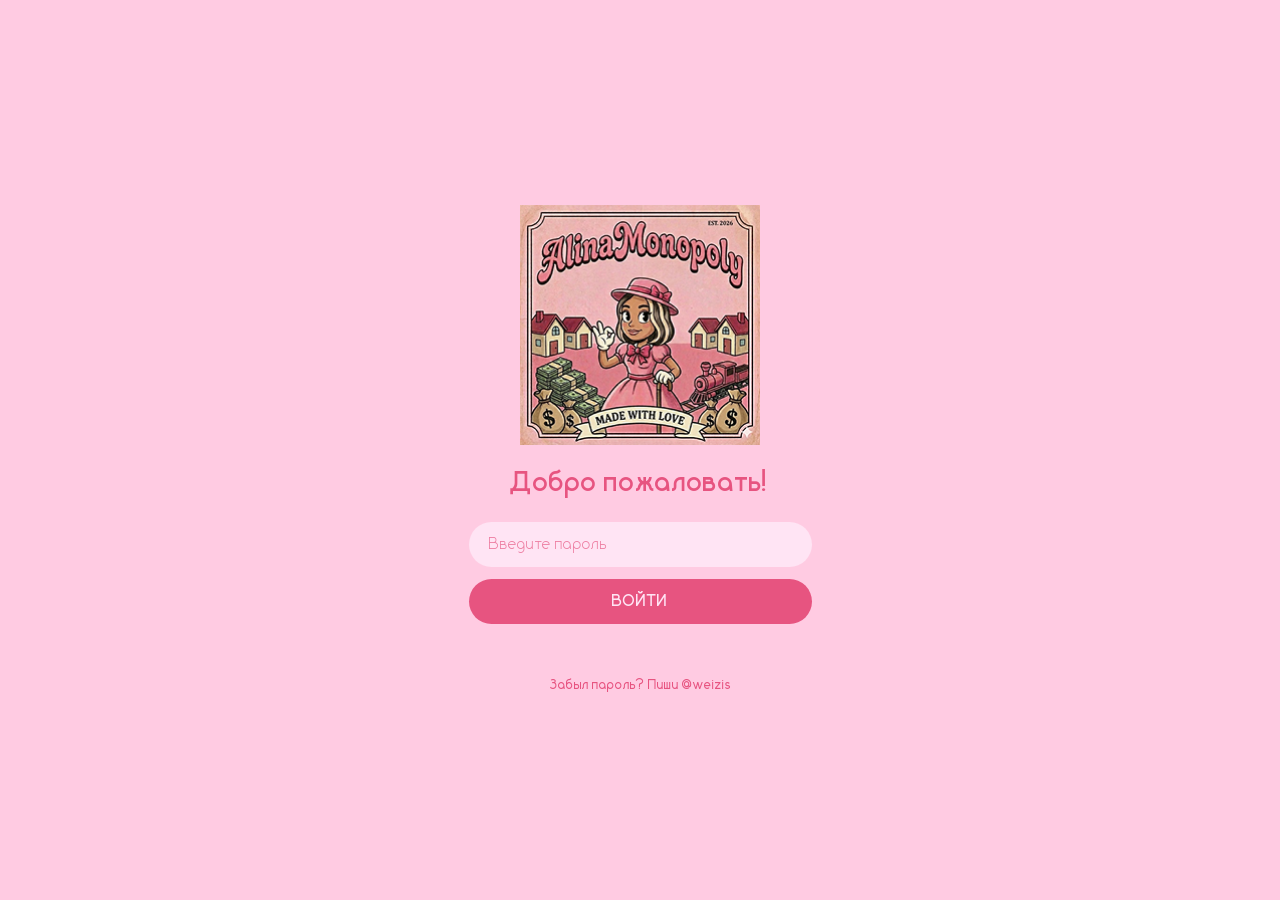
==== index.html @ 822ba127 "Исправление ошибок с названиями страниц" ====
<!DOCTYPE html>
<html lang="ru">
<head>
    <meta charset="UTF-8">
    <meta name="viewport" content="width=device-width, initial-scale=1.0, maximum-scale=1.0, user-scalable=no, viewport-fit=cover">
    <meta name="apple-mobile-web-app-capable" content="yes">
    <title>Alina Monopoly</title>
    <link rel="stylesheet" href="style.css">
    <script src="users.js"></script>
</head>
<body class="login-page">
    <div class="container">
        <div class="content">
            <div class="photo-wrapper">
                <img src="assets/logo.png" alt="Alina Monopoly" class="profile-photo">
            </div>
            

            <h1 class="welcome-title">Добро пожаловать!</h1>
            

            <form id="loginForm">
                <input type="password" id="password" class="input-field" placeholder="Введите пароль">
                <button type="submit" class="login-btn">ВОЙТИ</button>
            </form>

            <div class="bottom-text"><br>Забыл пароль? Пиши <a href="https://t.me/weizis" target="_blank" style="color:#E75480; text-decoration:none;">@weizis</a></div>
        </div>
    </div>
    
    <script>
        const loginForm = document.getElementById('loginForm');
        const passwordInput = document.getElementById('password');
        
        function showNotification(message, isError = true) {
            const existing = document.querySelector('.notification');
            if (existing) existing.remove();
            
            const notification = document.createElement('div');
            notification.className = 'notification';
            notification.textContent = message;
            notification.style.cssText = `
                position: fixed;
                top: 20px;
                left: 50%;
                transform: translateX(-50%);
                background: ${isError ? '#E75480' : '#4CAF50'};
                color: #FFE4F4;
                padding: 12px 20px;
                border-radius: 30px;
                font-size: 14px;
                font-weight: 500;
                z-index: 1000;
                text-align: center;
                animation: fadeInOut 2.5s ease;
                max-width: 90vw;
                white-space: normal;
            `;
            
            document.body.appendChild(notification);
            
            setTimeout(() => {
                if (notification.parentNode) notification.remove();
            }, 2500);
        }
        
        loginForm.addEventListener('submit', (e) => {
            e.preventDefault();
            
            const password = passwordInput.value.trim();
            
            if (!password) {
                showNotification('Пожалуйста, введите пароль');
                passwordInput.style.animation = 'shake 0.3s ease';
                setTimeout(() => {
                    passwordInput.style.animation = '';
                }, 300);
                return;
            }
            
            // Ищем пользователя по паролю
            const user = users.find(u => u.password === password);
            
            if (user) {
                // Сохраняем пользователя в localStorage
                localStorage.setItem('currentUser', JSON.stringify(user));
                showNotification(`Добро пожаловать, ${user.name}!`, false);
                
                // Переход на профиль
                setTimeout(() => {
                    window.location.href = 'profile.html';
                }, 500);
            } else {
                showNotification('Неверный пароль');
                passwordInput.value = '';
                passwordInput.style.animation = 'shake 0.3s ease';
                setTimeout(() => {
                    passwordInput.style.animation = '';
                }, 300);
            }
        });
        
        // Анимация тряски
        const style = document.createElement('style');
        style.textContent = `
            @keyframes shake {
                0%, 100% { transform: translateX(0); }
                25% { transform: translateX(-5px); }
                75% { transform: translateX(5px); }
            }
            @keyframes fadeInOut {
                0% { opacity: 0; transform: translateX(-50%) translateY(-20px); }
                15% { opacity: 1; transform: translateX(-50%) translateY(0); }
                85% { opacity: 1; transform: translateX(-50%) translateY(0); }
                100% { opacity: 0; transform: translateX(-50%) translateY(-20px); }
            }
        `;
        document.head.appendChild(style);
        
        // Поддержка Enter
        passwordInput.addEventListener('keypress', (e) => {
            if (e.key === 'Enter') {
                e.preventDefault();
                loginForm.dispatchEvent(new Event('submit'));
            }
        });
    </script>
</body>
</html>
---- style.css ----
/* RESET */
* {
    margin: 0;
    padding: 0;
    box-sizing: border-box;
    -webkit-tap-highlight-color: transparent;
}

/* ===== ПРАВИЛЬНОЕ ПОДКЛЮЧЕНИЕ ШРИФТА ===== */
/* Thin */
@font-face {
    font-family: 'Cruinn';
    src: url('fonts/Cruinn Thin.ttf') format('truetype');
    font-weight: 100;
    font-style: normal;
    font-display: swap;
}

/* Light */
@font-face {
    font-family: 'Cruinn';
    src: url('fonts/Cruinn Light.ttf') format('truetype');
    font-weight: 300;
    font-style: normal;
    font-display: swap;
}

/* Regular */
@font-face {
    font-family: 'Cruinn';
    src: url('fonts/Cruinn Regular.ttf') format('truetype');
    font-weight: 400;
    font-style: normal;
    font-display: swap;
}

/* Medium */
@font-face {
    font-family: 'Cruinn';
    src: url('fonts/Cruinn Medium.ttf') format('truetype');
    font-weight: 500;
    font-style: normal;
    font-display: swap;
}

/* Bold */
@font-face {
    font-family: 'Cruinn';
    src: url('fonts/Cruinn Bold.ttf') format('truetype');
    font-weight: 700;
    font-style: normal;
    font-display: swap;
}

/* Black */
@font-face {
    font-family: 'Cruinn';
    src: url('fonts/Cruinn Black.ttf') format('truetype');
    font-weight: 900;
    font-style: normal;
    font-display: swap;
}

/* Базовые стили для body - по умолчанию для всех страниц кроме главной и входа */
body {
    min-height: 100vh;
    background: #FFE8F2;
    font-family: 'Cruinn', -apple-system, BlinkMacSystemFont, 'Segoe UI', sans-serif;
    display: flex;
    flex-direction: column;
    position: relative;
}

/* Специальный фон для главной страницы */
body.home-page {
    background: #FFCBE2;
}

/* Специальный фон для страницы входа */
body.login-page {
    background: #FFCBE2;
}

/* ===== СТИЛИ ДЛЯ СТРАНИЦЫ ВХОДА ===== */
.container {
    width: 100%;
    max-width: 375px;
    margin: 0 auto;
    display: flex;
    align-items: center;
    justify-content: center;
    min-height: 100vh;
}

.content {
    display: flex;
    flex-direction: column;
    align-items: center;
    gap: 24px;
    width: 100%;
    padding: 20px 16px;
}

/* Фото 240x240 */
.photo-wrapper {
    width: 240px;
    height: 240px;
    margin: 0 auto;
}

.profile-photo {
    width: 100%;
    height: 100%;
    object-fit: cover;
    display: block;
}

/* Текст приветствия */
.welcome-title {
    font-size: 28px;
    font-weight: 700;
    font-family: 'Cruinn', sans-serif;
    color: #E75480;
    text-align: center;
    letter-spacing: -0.3px;
}

/* Форма */
form {
    width: 100%;
    display: flex;
    flex-direction: column;
    gap: 12px;
}

/* Поле ввода */
.input-field {
    width: 100%;
    background: #FFE4F4;
    border: none;
    border-radius: 30px;
    padding: 14px 20px;
    font-size: 16px;
    font-weight: 400;
    color: #E75480;
    outline: none;
    font-family: 'Cruinn', sans-serif;
    transition: all 0.2s ease;
}

.input-field::placeholder {
    color: #E75480;
    opacity: 0.7;
    font-weight: 400;
    font-family: 'Cruinn', sans-serif;
}

.input-field:focus {
    outline: 2px solid #E75480;
    outline-offset: 2px;
}

/* Кнопка */
.login-btn {
    width: 100%;
    background: #E75480;
    border: none;
    border-radius: 30px;
    padding: 14px 20px;
    font-size: 16px;
    font-weight: 700;
    color: #FFE4F4;
    cursor: pointer;
    transition: all 0.2s ease;
    font-family: 'Cruinn', sans-serif;
}

.login-btn:active {
    transform: scale(0.97);
    background: #d43f6c;
}

/* Текст внизу */
.bottom-text {
    text-align: center;
    color: #E75480;
    font-size: 13px;
    font-weight: 500;
    line-height: 1.5;
    margin-top: 8px;
    font-family: 'Cruinn', sans-serif;
}

/* ===== СТИЛИ ДЛЯ ГЛАВНОЙ СТРАНИЦЫ ===== */

/* Фиксированная верхняя панель - для всех страниц */
.top-bar {
    position: fixed;
    top: 0;
    left: 0;
    right: 0;
    background: #FFBDD9;
    padding: 16px 20px;
    display: flex;
    justify-content: space-between;
    align-items: center;
    z-index: 100;
    box-shadow: 0 2px 10px rgba(0, 0, 0, 0.05);
}

.logo-placeholder {
    width: 30px;
    height: 30px;
    visibility: hidden;
}

.logo-text {
    font-size: 18px;
    font-weight: 700;
    color: #E75480;
    letter-spacing: 0.5px;
    position: absolute;
    left: 50%;
    transform: translateX(-50%);
}

.edit-button {
    background: transparent;
    border: none;
    cursor: pointer;
    padding: 0;
    display: flex;
    align-items: center;
    justify-content: center;
    transition: transform 0.2s ease;
}

.edit-button:active {
    transform: scale(0.92);
}

/* Основной контент */
.main-content {
    flex: 1;
    margin-top: 80px;
    margin-bottom: 70px;
    padding: 20px 16px;
    overflow-y: auto;
    -webkit-overflow-scrolling: touch;
}

/* Профиль с фото */
.profile-section {
    display: flex;
    align-items: center;
    gap: 16px;
    margin-bottom: 32px;
    background: #FFCDE3;
    padding: 16px;
    border-radius: 20px;
}

.avatar-wrapper {
    flex-shrink: 0;
}

.avatar {
    width: 80px;
    height: 80px;
    border-radius: 20px;
    object-fit: cover;
    border: 3px solid #E75480;
}

.greeting {
    flex: 1;
}

.greeting-text {
    font-size: 20px;
    font-weight: 700;
    color: #E75480;
    margin-bottom: 12px;
}

.stats {
    display: flex;
    flex-direction: column;
    gap: 6px;
}

.stat-item {
    display: flex;
    gap: 8px;
    font-size: 14px;
}

.stat-label {
    color: #E75480;
    font-weight: 500;
    opacity: 0.8;
}

.stat-value {
    color: #E75480;
    font-weight: 700;
}

/* Шкала прогресса */
.drama-progress {
    background: #FFCDE3;
    padding: 20px 16px;
    border-radius: 20px;
    margin-bottom: 32px;
}

.progress-header {
    display: flex;
    justify-content: space-between;
    align-items: center;
    margin-bottom: 12px;
}

.progress-title {
    font-size: 16px;
    font-weight: 700;
    color: #E75480;
}

.progress-icon-link {
    display: flex;
    align-items: center;
    justify-content: center;
    text-decoration: none;
    transition: transform 0.2s ease;
}

.progress-icon-link:active {
    transform: scale(0.92);
}

.progress-bar-container {
    width: 100%;
    height: 12px;
    background: #FFE4F4;
    border-radius: 30px;
    overflow: hidden;
    margin-bottom: 12px;
}

.progress-bar-fill {
    height: 100%;
    background: #E75480;
    border-radius: 30px;
    width: 0%;
    transition: width 0.3s ease;
}

.progress-numbers {
    text-align: right;
    font-size: 14px;
    font-weight: 500;
    color: #E75480;
}

.progress-numbers span {
    font-weight: 700;
}

/* Три кнопки навигации */
.nav-buttons {
    display: flex;
    gap: 12px;
    margin-bottom: 20px;
}

.nav-btn {
    flex: 1;
    background: #FFCDE3;
    border-radius: 30px;
    padding: 14px 8px;
    text-decoration: none;
    display: flex;
    flex-direction: column;
    align-items: center;
    gap: 8px;
    transition: all 0.2s ease;
}

.nav-btn:active {
    transform: scale(0.96);
    background: #E75480;
}

.nav-btn:active .nav-icon {
    filter: brightness(0) invert(1);
}

.nav-btn:active span {
    color: #FFE4F4;
}

.nav-btn span {
    font-size: 11px;
    font-weight: 600;
    color: #E75480;
    text-align: center;
    letter-spacing: 0.5px;
}

/* Нижняя панель - для всех страниц */
.bottom-bar {
    position: fixed;
    bottom: 0;
    left: 0;
    right: 0;
    background: #FFBDD9;
    padding: 10px 20px 20px;
    box-shadow: 0 -2px 10px rgba(0, 0, 0, 0.05);
    z-index: 100;
}

.bottom-nav {
    display: flex;
    justify-content: space-around;
    align-items: center;
}

.bottom-nav-item {
    display: flex;
    flex-direction: column;
    align-items: center;
    gap: 4px;
    text-decoration: none;
    transition: transform 0.2s ease;
    padding: 6px 12px;
    border-radius: 30px;
}

.bottom-nav-item:active {
    transform: scale(0.92);
    background: rgba(231, 84, 128, 0.1);
}

.bottom-nav-item span {
    font-size: 10px;
    font-weight: 500;
    color: #E75480;
}

/* Активная кнопка в нижней панели */
.bottom-nav-item.active {
    background: rgba(231, 84, 128, 0.2);
    border-radius: 30px;
}

.bottom-nav-item.active span {
    font-weight: 700;
}

/* ===== ВСЕ ИКОНКИ 30x30 ===== */
.edit-icon,
.progress-icon,
.nav-icon,
.bottom-icon {
    width: 30px;
    height: 30px;
    object-fit: contain;
}

/* ===== СТРАНИЦА ИНСТРУКЦИИ ===== */
.instruction-page {
    background: #FFE8F2;
}

.instruction-content {
    padding-bottom: 30px;
}

.instruction-container {
    max-width: 100%;
}

.instruction-main-title {
    font-size: 32px;
    font-weight: 700;
    color: #E75480;
    text-align: center;
    margin-bottom: 24px;
    font-family: 'Cruinn', sans-serif;
}

.instruction-section {
    background: #FFCDE3;
    border-radius: 24px;
    padding: 20px;
    margin-bottom: 20px;
}

.section-title {
    font-size: 20px;
    font-weight: 700;
    color: #E75480;
    margin-bottom: 16px;
    border-left: 4px solid #E75480;
    padding-left: 12px;
}

.subsection-title {
    font-size: 17px;
    font-weight: 700;
    color: #E75480;
    margin: 16px 0 12px 0;
}

.section-text {
    font-size: 14px;
    line-height: 1.5;
    color: #1A1A1A;
    margin-bottom: 12px;
}

/* Списки - черный текст */
.instruction-list {
    list-style: none;
    padding-left: 0;
}

.instruction-list li {
    font-size: 14px;
    line-height: 1.5;
    color: #1A1A1A;
    margin-bottom: 8px;
    padding-left: 20px;
    position: relative;
}

.instruction-list li::before {
    content: "•";
    position: absolute;
    left: 4px;
    color: #E75480;
    font-weight: bold;
}

/* Компоненты игры - ссылки */
.components-list li a {
    color: #1A1A1A;
    text-decoration: none;
    transition: color 0.2s;
}

.components-list li a:hover {
    color: #E75480;
    text-decoration: underline;
}

/* Нумерованный список */
.instruction-list.numbered {
    list-style: none;
    counter-reset: item;
}

.instruction-list.numbered li {
    counter-increment: item;
    padding-left: 28px;
}

.instruction-list.numbered li::before {
    content: counter(item) ".";
    position: absolute;
    left: 4px;
    color: #E75480;
    font-weight: bold;
}

/* Подсписки */
.sublist {
    list-style: none;
    margin-top: 6px;
    margin-left: 20px;
}

.sublist li {
    font-size: 13px;
    margin-bottom: 4px;
    color: #1A1A1A;
}

.sublist li::before {
    content: "◦";
    color: #E75480;
}

.sublist li a {
    color: #1A1A1A;
    text-decoration: none;
}

.sublist li a:hover {
    color: #E75480;
    text-decoration: underline;
}

/* Карточки банкротства */
.bankruptcy-options {
    display: flex;
    flex-direction: column;
    gap: 20px;
}

.bankruptcy-card {
    background: rgba(255, 255, 255, 0.6);
    border-radius: 20px;
    padding: 16px;
}

.bankruptcy-card .subsection-title {
    margin-top: 0;
    margin-bottom: 12px;
}

/* Таблицы */
.table-wrapper {
    overflow-x: auto;
    margin: 12px 0;
}

.price-table, .drama-table, .levels-table {
    width: 100%;
    border-collapse: collapse;
    background: #FFE4F4;
    border-radius: 16px;
    overflow: hidden;
}

.price-table th, .drama-table th, .levels-table th {
    background: #E75480;
    color: #FFE4F4;
    padding: 10px;
    font-size: 14px;
    font-weight: 600;
    text-align: center;
}

.price-table td, .drama-table td, .levels-table td {
    padding: 10px;
    font-size: 14px;
    color: #1A1A1A;
    text-align: center;
    border-bottom: 1px solid rgba(231, 84, 128, 0.2);
}

.price-table tr:last-child td, .drama-table tr:last-child td, .levels-table tr:last-child td {
    border-bottom: none;
}

/* ===== СТРАНИЦА ДРАМАКОИНЫ ===== */
.dramacoins-page {
    background: #FFE8F2;
}

.dramacoins-content {
    padding-bottom: 30px;
}

.dramacoins-container {
    max-width: 100%;
}

.dramacoins-title {
    font-size: 32px;
    font-weight: 700;
    color: #E75480;
    text-align: center;
    margin-bottom: 24px;
    font-family: 'Cruinn', sans-serif;
}

/* Блок с текущим счетом */
.score-card {
    background: #FFCDE3;
    border-radius: 24px;
    padding: 32px 20px;
    text-align: center;
    margin-bottom: 24px;
    box-shadow: 0 2px 8px rgba(0, 0, 0, 0.05);
}

.score-value {
    font-size: 56px;
    font-weight: 700;
    color: #E75480;
    font-family: 'Cruinn', sans-serif;
    margin-bottom: 8px;
}

.score-label {
    font-size: 14px;
    font-weight: 500;
    color: #666666;
    font-family: 'Cruinn', sans-serif;
}

/* Редактирование счета */
.edit-score-section {
    background: #FFCDE3;
    border-radius: 24px;
    padding: 20px;
    margin-bottom: 24px;
}

.amount-input {
    width: 100%;
    background: #FFE4F4;
    border: 1px solid #E75480;
    border-radius: 30px;
    padding: 14px 20px;
    font-size: 16px;
    font-weight: 400;
    color: #E75480;
    outline: none;
    font-family: 'Cruinn', sans-serif;
    text-align: center;
    margin-bottom: 16px;
}

.amount-input::placeholder {
    color: #E75480;
    opacity: 0.6;
}

.amount-input:focus {
    outline: 2px solid #E75480;
    outline-offset: 2px;
}

.action-buttons {
    display: flex;
    gap: 16px;
}

.action-btn {
    flex: 1;
    border: none;
    border-radius: 30px;
    padding: 14px 20px;
    font-size: 24px;
    font-weight: 700;
    cursor: pointer;
    transition: all 0.2s ease;
    font-family: 'Cruinn', sans-serif;
}

.action-btn:active {
    transform: scale(0.97);
}

.plus-btn {
    background: #E75480;
    color: #FFFFFF;
}

.plus-btn:active {
    background: #d43f6c;
}

.minus-btn {
    background: #FFE4F4;
    color: #E75480;
    border: 1px solid #E75480;
}

.minus-btn:active {
    background: #ffd9e6;
}

/* Таблица пользователей */
.users-table-container {
    background: #FFCDE3;
    border-radius: 24px;
    overflow: hidden;
    margin-bottom: 20px;
}

.users-table {
    width: 100%;
    border-collapse: collapse;
}

.users-table thead {
    background: #E75480;
}

.users-table th {
    padding: 16px;
    font-size: 14px;
    font-weight: 700;
    color: #FFFFFF;
    text-align: left;
    font-family: 'Cruinn', sans-serif;
}

.users-table td {
    padding: 14px 16px;
    font-size: 14px;
    color: #333333;
    border-bottom: 1px solid rgba(231, 84, 128, 0.2);
    font-family: 'Cruinn', sans-serif;
}

.users-table tbody tr:last-child td {
    border-bottom: none;
}

.users-table .score-cell {
    font-weight: 700;
    color: #E75480;
    text-align: right;
}

/* ===== АДАПТАЦИЯ ===== */
@media (max-width: 375px) {
    /* Страница входа */
    .content {
        gap: 20px;
        padding: 16px 12px;
    }
    
    .photo-wrapper {
        width: 200px;
        height: 200px;
    }
    
    .welcome-title {
        font-size: 24px;
    }
    
    .input-field, .login-btn {
        padding: 12px 18px;
        font-size: 15px;
    }
    
    .bottom-text {
        font-size: 12px;
    }
    
    /* Главная страница */
    .top-bar {
        padding: 12px 16px;
    }
    
    .logo-text {
        font-size: 16px;
    }
    
    .main-content {
        margin-top: 70px;
        margin-bottom: 65px;
        padding: 16px 12px;
    }
    
    .avatar {
        width: 70px;
        height: 70px;
    }
    
    .greeting-text {
        font-size: 18px;
    }
    
    .stat-item {
        font-size: 12px;
    }
    
    .progress-title {
        font-size: 14px;
    }
    
    .nav-btn span {
        font-size: 10px;
    }
    
    /* Иконки на маленьких экранах */
    .edit-icon,
    .progress-icon,
    .nav-icon,
    .bottom-icon {
        width: 26px;
        height: 26px;
    }
    
    /* Инструкция */
    .instruction-main-title {
        font-size: 28px;
    }
    
    .section-title {
        font-size: 18px;
    }
    
    .subsection-title {
        font-size: 16px;
    }
    
    .section-text, .instruction-list li {
        font-size: 13px;
    }
    
    .instruction-section {
        padding: 16px;
    }
    
    .price-table th, .price-table td,
    .drama-table th, .drama-table td,
    .levels-table th, .levels-table td {
        padding: 8px;
        font-size: 12px;
    }
    
    /* Драмакоины */
    .dramacoins-title {
        font-size: 28px;
    }
    
    .score-value {
        font-size: 48px;
    }
    
    .score-card {
        padding: 24px 16px;
    }
    
    .edit-score-section {
        padding: 16px;
    }
    
    .amount-input, .action-btn {
        padding: 12px 16px;
    }
    
    .action-btn {
        font-size: 20px;
    }
    
    .users-table th, .users-table td {
        padding: 12px;
        font-size: 13px;
    }
}

@media (min-width: 376px) and (max-width: 390px) {
    .photo-wrapper {
        width: 220px;
        height: 220px;
    }
}

@media (min-width: 391px) and (max-width: 428px) {
    .container {
        max-width: 390px;
    }
    
    .photo-wrapper {
        width: 220px;
        height: 220px;
    }
}

@media (max-width: 320px) {
    .content {
        padding: 12px;
    }
    
    .photo-wrapper {
        width: 180px;
        height: 180px;
    }
    
    .welcome-title {
        font-size: 22px;
    }
    
    .input-field, .login-btn {
        padding: 10px 16px;
        font-size: 14px;
    }
    
    .bottom-text {
        font-size: 11px;
    }
}

@media (min-width: 428px) {
    .main-content {
        max-width: 400px;
        margin-left: auto;
        margin-right: auto;
        width: 100%;
    }
}

/* Учет safe-area для iPhone */
@supports (padding: max(0px)) {
    .top-bar {
        padding-top: max(16px, env(safe-area-inset-top));
        padding-left: max(20px, env(safe-area-inset-left));
        padding-right: max(20px, env(safe-area-inset-right));
    }
    
    .bottom-bar {
        padding-bottom: max(20px, env(safe-area-inset-bottom));
        padding-left: max(20px, env(safe-area-inset-left));
        padding-right: max(20px, env(safe-area-inset-right));
    }
    
    body {
        padding-left: max(0px, env(safe-area-inset-left));
        padding-right: max(0px, env(safe-area-inset-right));
    }
}

/* Улучшение скролла на iOS */
body {
    -webkit-overflow-scrolling: touch;
}

/* Плавный скролл к якорям */
html {
    scroll-behavior: smooth;
}
/* ===== СТРАНИЦА КАРТОЧКИ ===== */
.cards-page {
    background: #FFE8F2;
}

.cards-content {
    padding-bottom: 30px;
}

.cards-container {
    max-width: 100%;
}

.cards-title {
    font-size: 32px;
    font-weight: 700;
    color: #E75480;
    text-align: center;
    margin-bottom: 24px;
    font-family: 'Cruinn', sans-serif;
}

/* Фильтры */
.filters-section {
    margin-bottom: 20px;
}

.filter-buttons {
    display: flex;
    gap: 12px;
    margin-bottom: 16px;
}

.filter-btn {
    flex: 1;
    background: #FFCDE3;
    border: none;
    border-radius: 30px;
    padding: 12px 20px;
    font-size: 14px;
    font-weight: 600;
    color: #E75480;
    cursor: pointer;
    transition: all 0.2s ease;
    font-family: 'Cruinn', sans-serif;
}

.filter-btn.active {
    background: #E75480;
    color: #FFFFFF;
}

.filter-btn:active {
    transform: scale(0.96);
}

/* Поиск */
.search-section {
    margin-bottom: 20px;
}

.search-input {
    width: 100%;
    background: #FFCDE3;
    border: none;
    border-radius: 30px;
    padding: 14px 20px;
    font-size: 14px;
    font-weight: 400;
    color: #E75480;
    outline: none;
    font-family: 'Cruinn', sans-serif;
}

.search-input::placeholder {
    color: #E75480;
    opacity: 0.6;
}

.search-input:focus {
    outline: 2px solid #E75480;
    outline-offset: 2px;
}

/* Список карточек */
.cards-list {
    display: flex;
    flex-direction: column;
    gap: 16px;
    margin-bottom: 20px;
}

/* Карточка */
.card-item {
    border-radius: 20px;
    padding: 20px;
    transition: transform 0.2s ease;
}

.card-item:active {
    transform: scale(0.98);
}

/* Карточки Шанса */
.card-item.chance-card {
    background: #FFF4F9;
}

/* Карточки Казны */
.card-item.treasury-card {
    background: #FFDBDD;
}

.card-header {
    display: flex;
    justify-content: space-between;
    align-items: center;
    margin-bottom: 12px;
}

.card-name {
    font-size: 16px;
    font-weight: 700;
    color: #E75480;
    font-family: 'Cruinn', sans-serif;
}

.card-drama {
    font-size: 18px;
    font-weight: 700;
    font-family: 'Cruinn', sans-serif;
}

.card-text {
    font-size: 14px;
    line-height: 1.5;
    color: #1A1A1A;
    font-family: 'Cruinn', sans-serif;
}

.no-results {
    text-align: center;
    padding: 40px;
    font-size: 14px;
    color: #E75480;
    font-family: 'Cruinn', sans-serif;
    background: #FFCDE3;
    border-radius: 20px;
}

/* Адаптация */
@media (max-width: 375px) {
    .cards-title {
        font-size: 28px;
    }
    
    .filter-btn {
        padding: 10px 16px;
        font-size: 13px;
    }
    
    .search-input {
        padding: 12px 16px;
        font-size: 13px;
    }
    
    .card-item {
        padding: 16px;
    }
    
    .card-name {
        font-size: 14px;
    }
    
    .card-drama {
        font-size: 16px;
    }
    
    .card-text {
        font-size: 13px;
    }
}
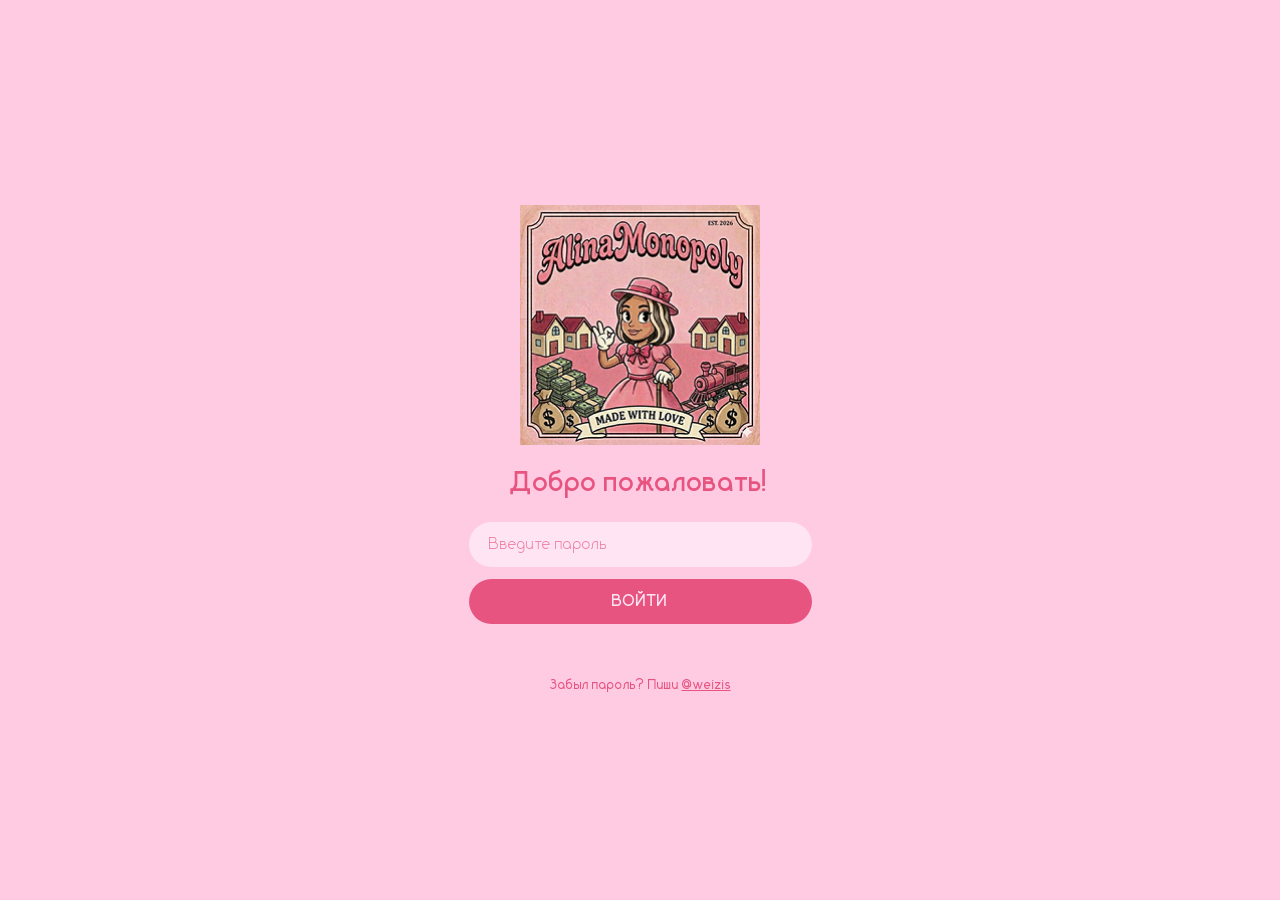
==== commit 3cecfeff: "Добавлены ссылки" ====
--- a/index.html
+++ b/index.html
@@ -24,7 +24,7 @@
                 <button type="submit" class="login-btn">ВОЙТИ</button>
             </form>
 
-            <div class="bottom-text"><br>Забыл пароль? Пиши <a href="https://t.me/weizis" target="_blank" style="color:#E75480; text-decoration:none;">@weizis</a></div>
+           <div class="bottom-text"><br>Забыл пароль? Пиши <a href="https://t.me/weizis" target="_blank" style="color:#E75480; text-decoration:none;">@weizis</a></div>
         </div>
     </div>
     
--- a/style.css
+++ b/style.css
@@ -519,7 +519,10 @@
     color: #1A1A1A;
     margin-bottom: 12px;
 }
-
+.progress-icon {
+    width: 20px !important;
+    height: 20px !important;
+}
 /* Списки - черный текст */
 .instruction-list {
     list-style: none;
@@ -534,7 +537,35 @@
     padding-left: 20px;
     position: relative;
 }
-
+/* Подчеркнутые текстовые ссылки - цвет E75480 */
+a:not(.nav-btn):not(.bottom-nav-item):not(.dropdown-item):not(.progress-icon-link) {
+    text-decoration: underline !important;
+    color: #E75480 !important;
+}
+
+/* Для ссылки на Telegram в index.html */
+.bottom-text a {
+    text-decoration: underline !important;
+    color: #E75480 !important;
+}
+
+/* Для ссылки на тюрьму в info.html */
+.instruction-section a {
+    text-decoration: underline !important;
+    color: #E75480 !important;
+}
+
+/* Для ссылок в компонентах игры */
+.components-list li a {
+    text-decoration: underline !important;
+    color: #E75480 !important;
+}
+
+/* Для подсписков */
+.sublist li a {
+    text-decoration: underline !important;
+    color: #E75480 !important;
+}
 .instruction-list li::before {
     content: "•";
     position: absolute;
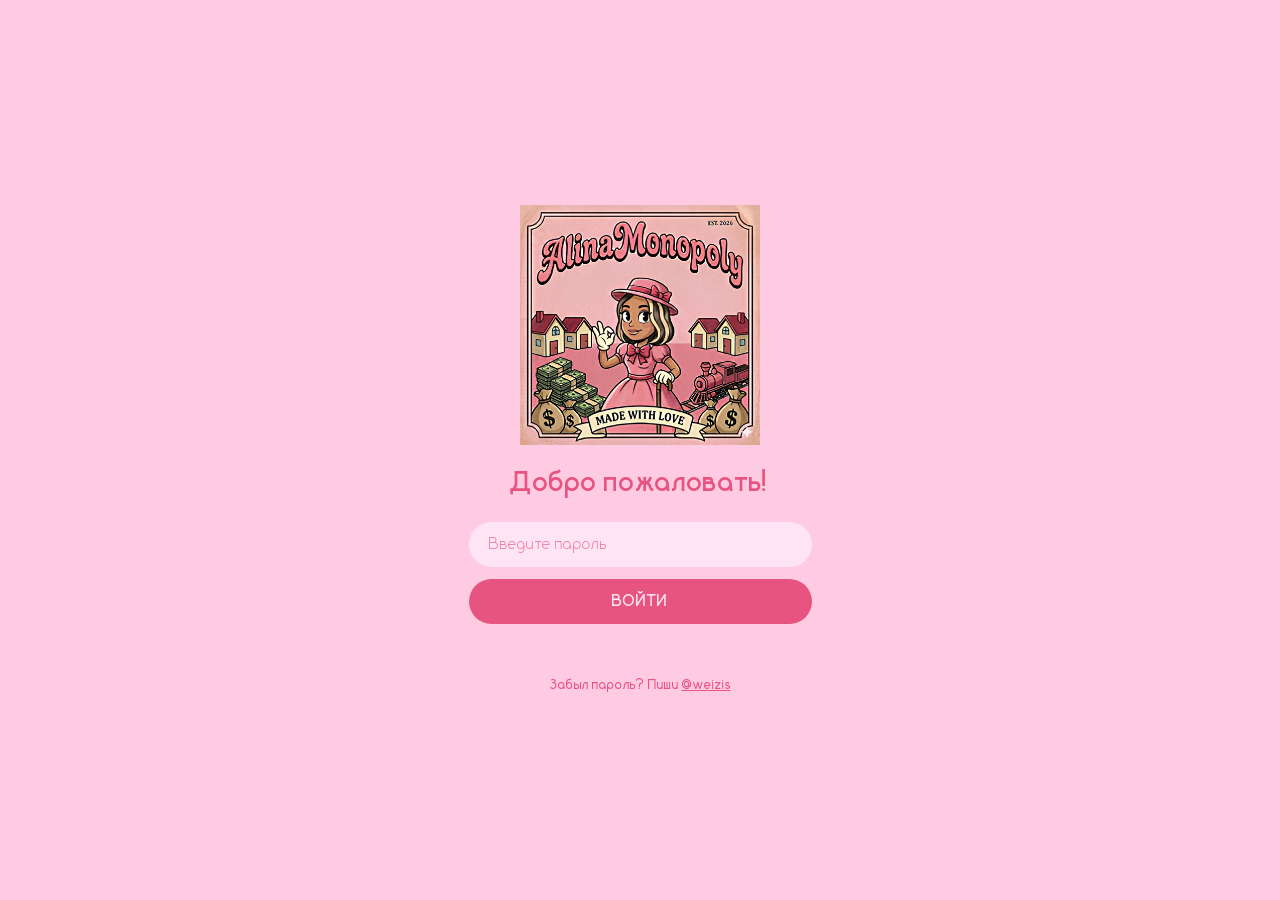
==== commit 313cb59e: "Изменен логотип" ====
--- a/index.html
+++ b/index.html
@@ -12,7 +12,7 @@
     <div class="container">
         <div class="content">
             <div class="photo-wrapper">
-                <img src="assets/logo.png" alt="Alina Monopoly" class="profile-photo">
+                <img src="assets/logo.jpg" alt="Alina Monopoly" class="profile-photo">
             </div>
             
 
